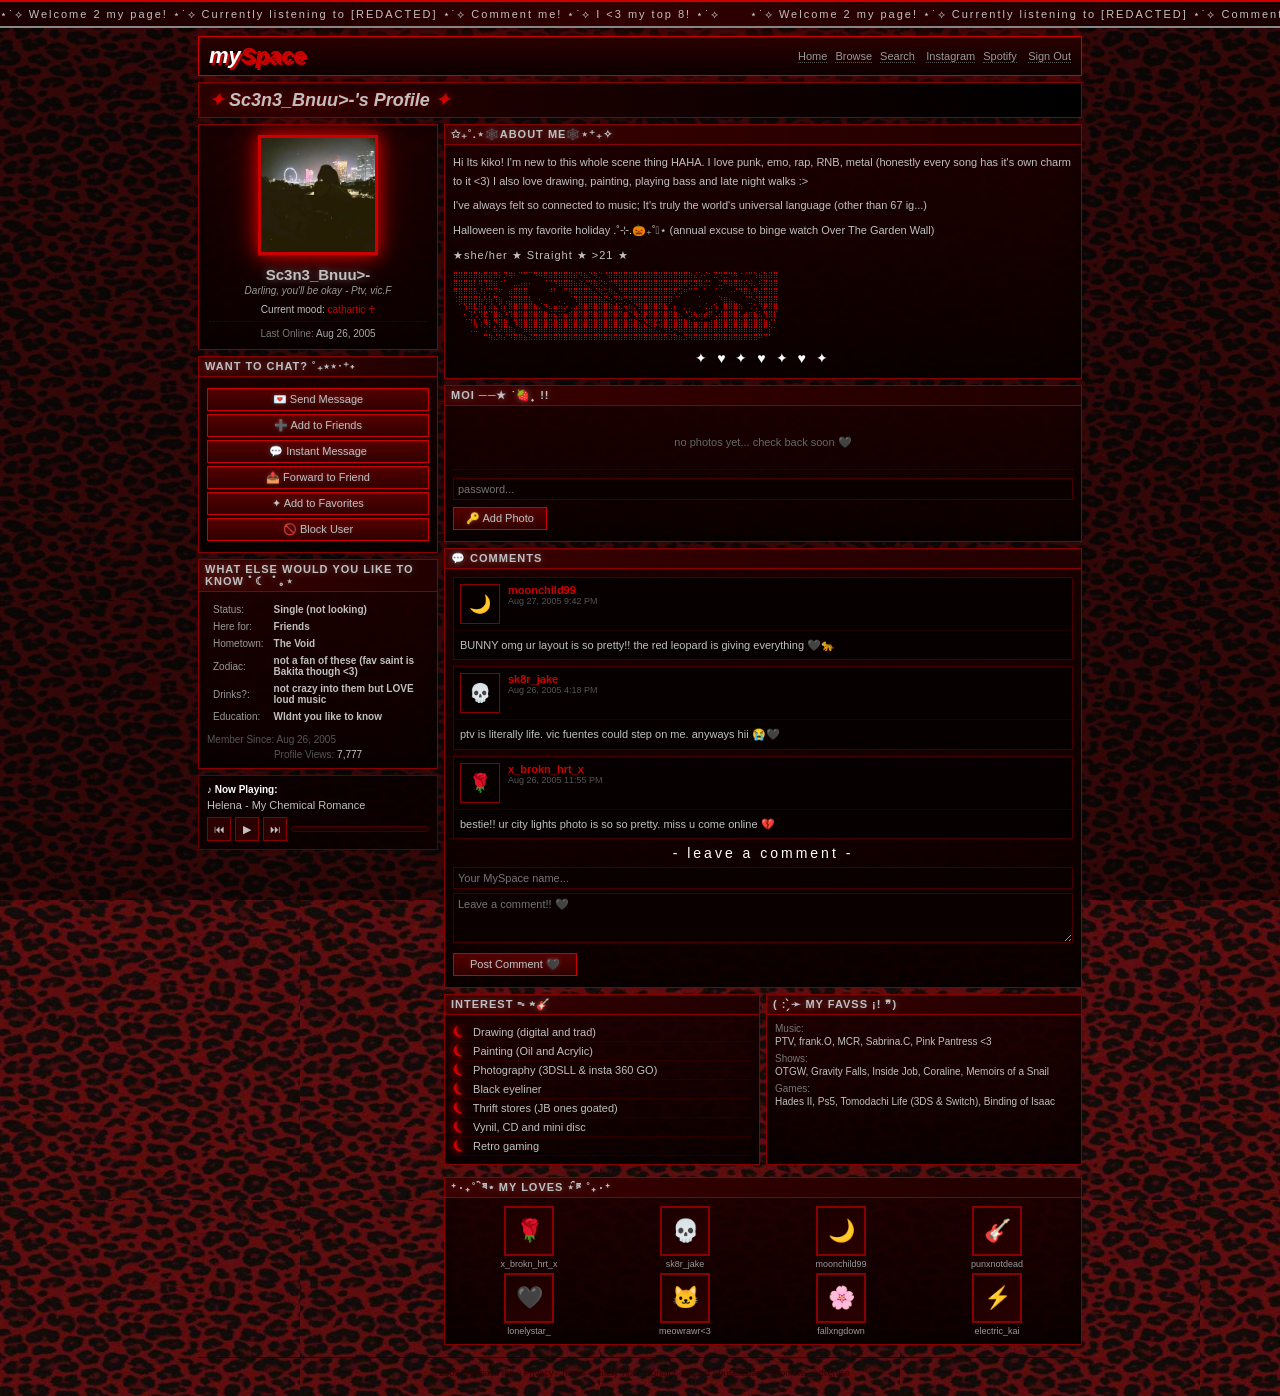
==== index.html @ c3ccbebc "File cleanup" ====
<!DOCTYPE html>
<html>
<head>
<meta charset="UTF-8">
<title>Sc3n3_Bnuu>- - MySpace</title>
<link rel="stylesheet" href="style.css">
</head>
<body>

<div class="overlay"></div>
<div class="sparkle-bg" id="sparkles"></div>

<div class="marquee-wrap">
  <span class="marquee-text">
    ⋆˙⟡ Welcome 2 my page! ⋆˙⟡ Currently listening to [REDACTED] ⋆˙⟡ Comment me! ⋆˙⟡ I &lt;3 my top 8! ⋆˙⟡ &nbsp;&nbsp;&nbsp;&nbsp; ⋆˙⟡ Welcome 2 my page! ⋆˙⟡ Currently listening to [REDACTED] ⋆˙⟡ Comment me! ⋆˙⟡ I &lt;3 my top 8! ⋆˙⟡
  </span>
</div>

<div class="page-wrapper">

  <div class="header-bar">
    <div class="logo">my<span>Space</span></div>
    <div class="nav-links">
      <a href="https://myspace.com/">Home</a><a href="https://myspace.com/">Browse</a><a href="https://myspace.com/">Search</a>
      <a href="https://www.instagram.com/is.bei?igsh=bW1zNjJjN3BxcHlq&utm_source=qr">Instagram</a><a href="https://open.spotify.com/user/31earrf7bkxjdmmt7v5co3soel5y?si=15b70d3a7694447d">Spotify</a>
      <a href="https://myspace.com/">Sign Out</a>
    </div>
  </div>

  <div class="page-header"><span>✦</span> Sc3n3_Bnuu&gt;-'s Profile <span>✦</span></div>

  <div class="main-grid">
    <div class="left-col">

      <div class="panel">
        <div class="panel-body profile-photo-wrap">
          <div class="profile-photo">
            <img src="[data-uri]" alt="profile photo">
          </div>
            
          
          <div class="username">Sc3n3_Bnuu&gt;-</div>
          <div class="tagline">Darling, you'll be okay - Ptv, vic.F</div>
          <div class="mood-row">Current mood: <span>cathartic ♰</span></div>
          <div class="last-online">Last Online: <span>Aug 26, 2005</span></div>
        </div>
      </div>

      <div class="panel">
        <div class="panel-header">Want to chat? ˚₊⭒⋆‧⁺˖</div>
        <div class="panel-body">
          <button class="action-btn" onclick="window.open('https://www.instagram.com/is.bei?igsh=bW1zNjJjN3BxcHlq&utm_source=qr','_blank')">💌 Send Message</button>
          <button class="action-btn" onclick="window.open('https://youtu.be/yA5lujNlkn8?si=oLuBkSYtDW8KAyl1','_blank')">➕ Add to Friends</button>
          <button class="action-btn" onclick="window.open('https://youtu.be/ioQBsmlzKFo?si=CDayO7_mEFacotwS','_blank')">💬 Instant Message</button>
          <button class="action-btn" onclick="window.open('https://youtu.be/O7FIiYsVy3U?si=j0L2UTCKAUDoDWtJ','_blank')">📤 Forward to Friend</button>
          <button class="action-btn" onclick="window.open('https://youtu.be/a56T2llZf_k?si=fG1bE0B9-aeoLMlb','_blank')">✦ Add to Favorites</button>
          <button class="action-btn" onclick="window.open('https://youtu.be/Yw6u6YkTgQ4?si=_ug-pGropmlPHQhc','_blank')">🚫 Block User</button>
        </div>
      </div>

      <div class="panel">
        <div class="panel-header">What else would you like to know ﾟ☾ ﾟ｡⋆</div>
        <div class="panel-body">
          <table class="stats-table">
            <tr><td>Status:</td><td>Single (not looking)</td></tr>
            <tr><td>Here for:</td><td>Friends</td></tr>
            <tr><td>Hometown:</td><td>The Void</td></tr>
            <tr><td>Zodiac:</td><td>not a fan of these (fav saint is Bakita though &lt;3)</td></tr>
            <tr><td>Drinks?:</td><td>not crazy into them but LOVE loud music</td></tr>
            <tr><td>Education:</td><td>Wldnt you like to know</td></tr>
          </table>
          <div style="margin-top:8px;font-size:10px;color:#555;">Member Since: Aug 26, 2005</div>
          <div class="view-count">Profile Views: <span style="color:#c0c0c0">7,777</span></div>
        </div>
      </div>

      <audio id="helena-audio" src="[data-uri]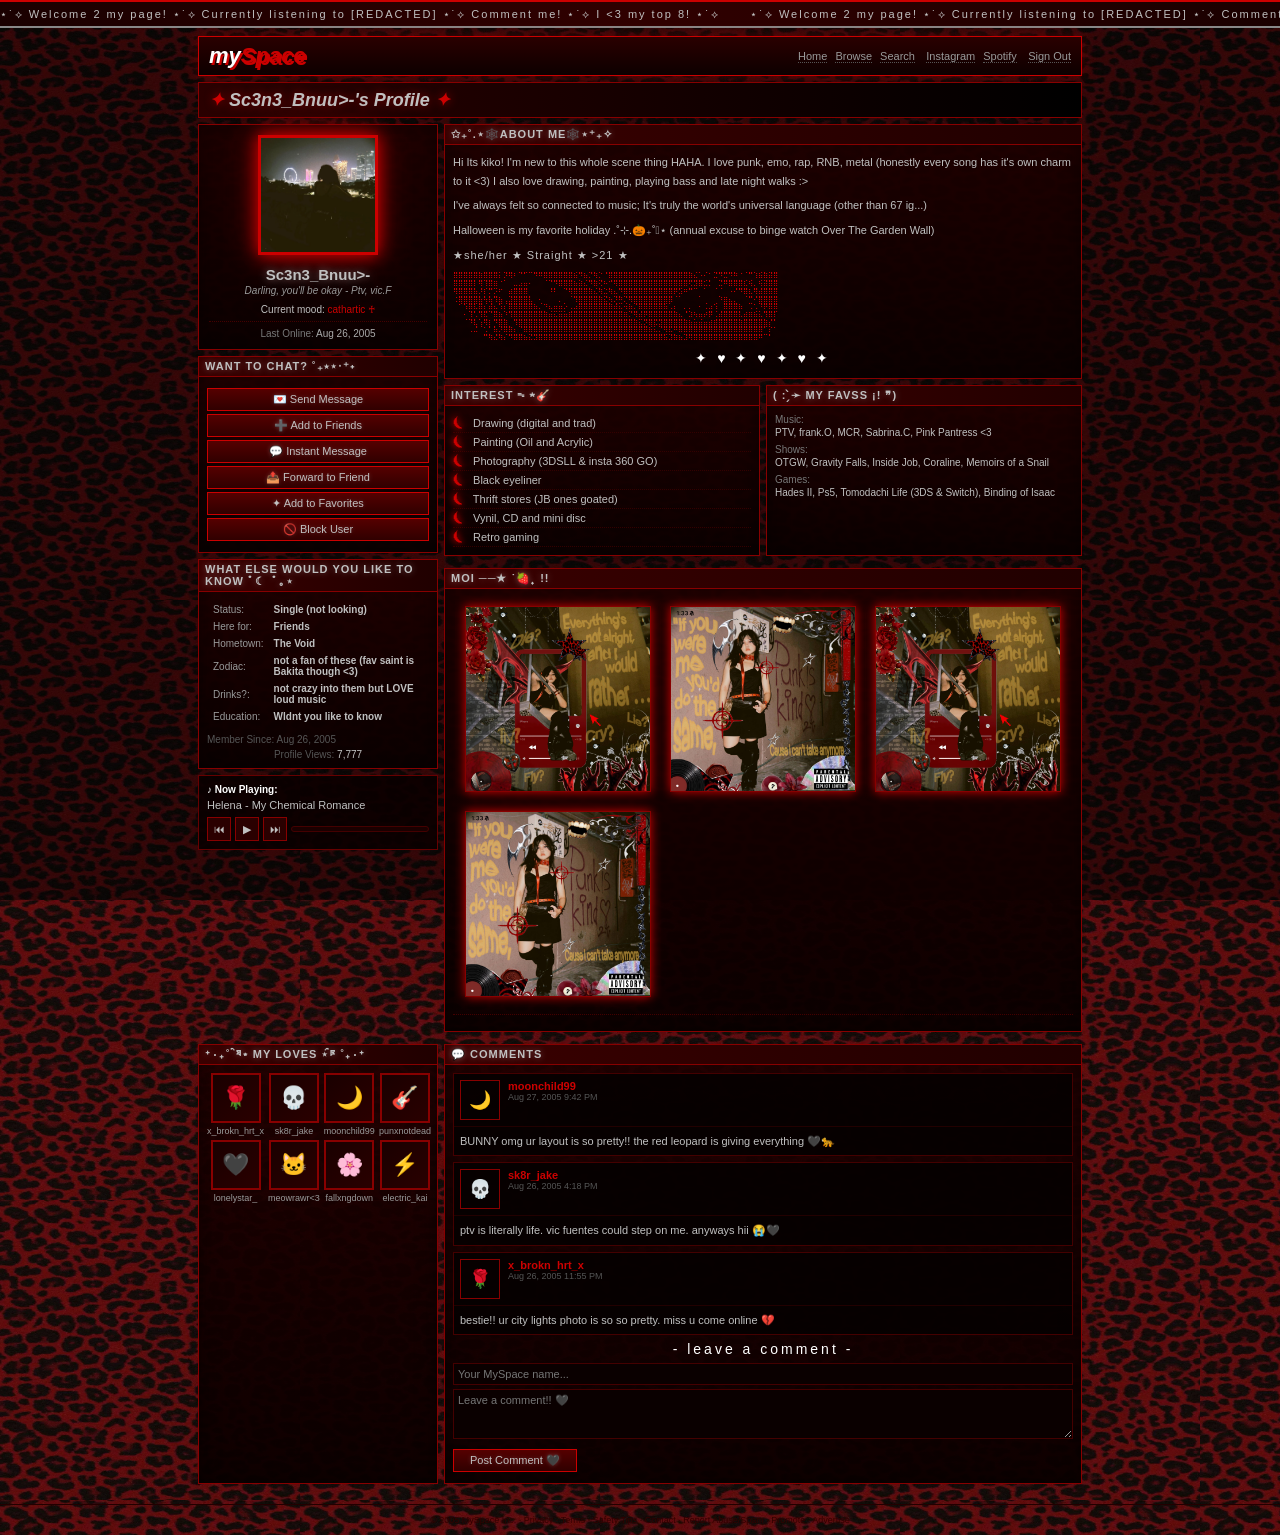
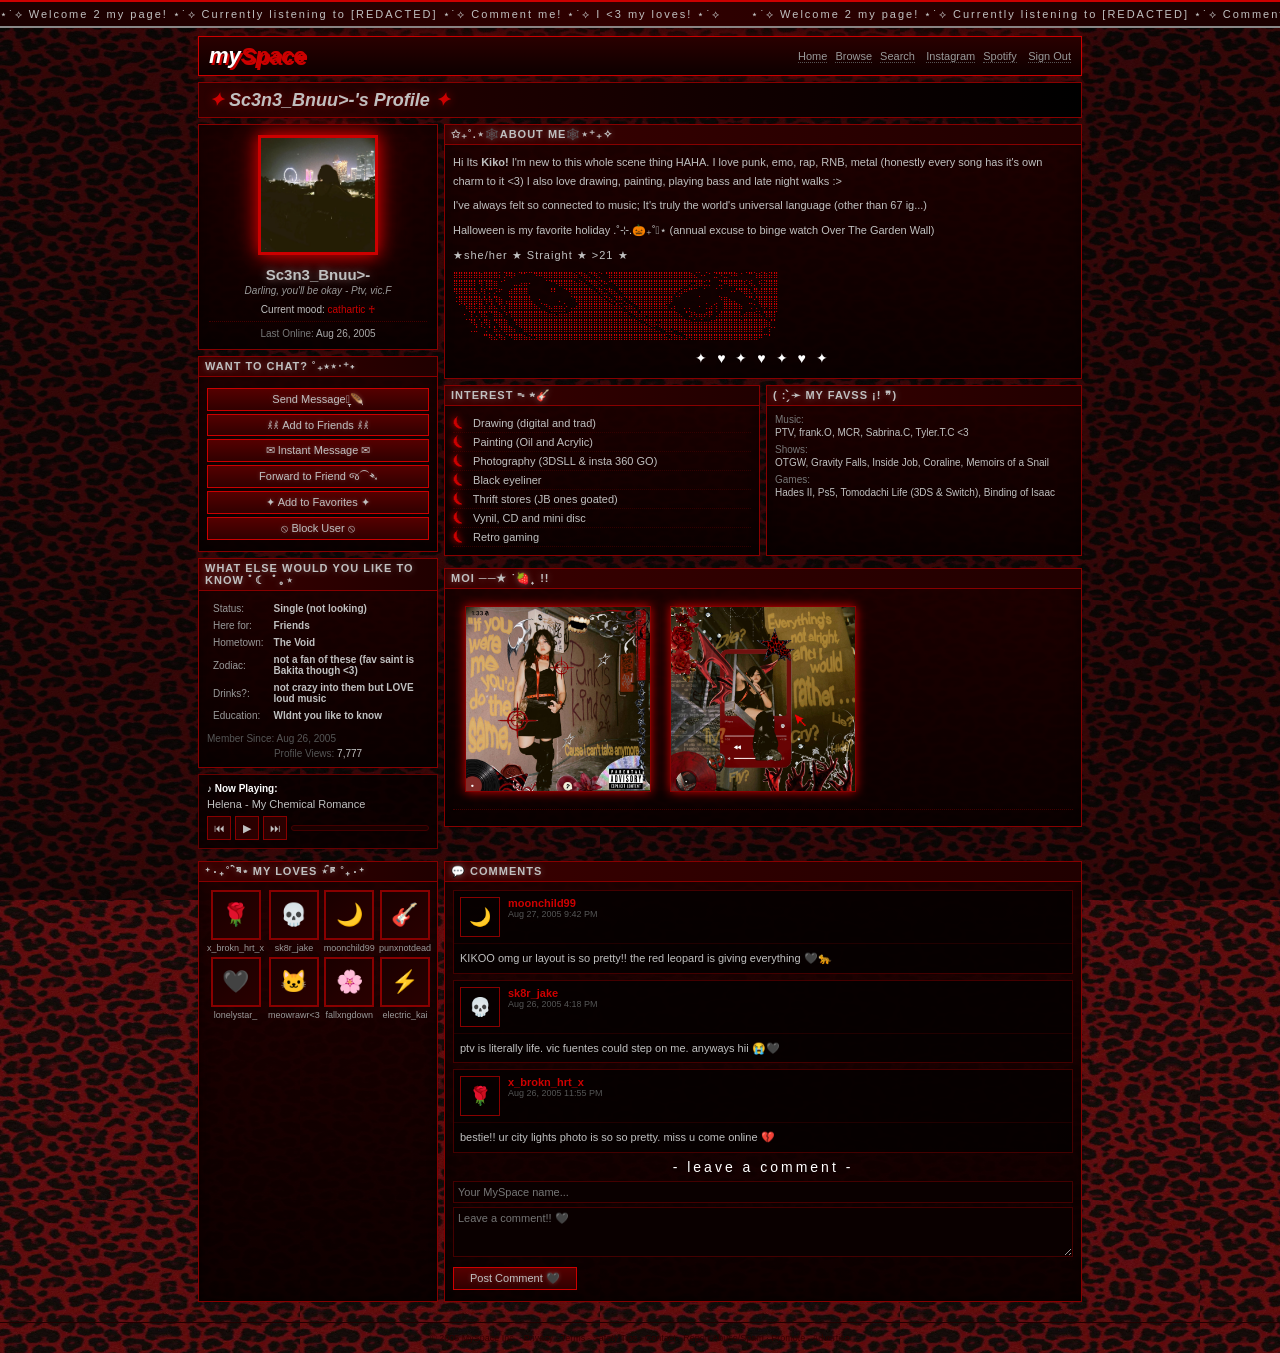
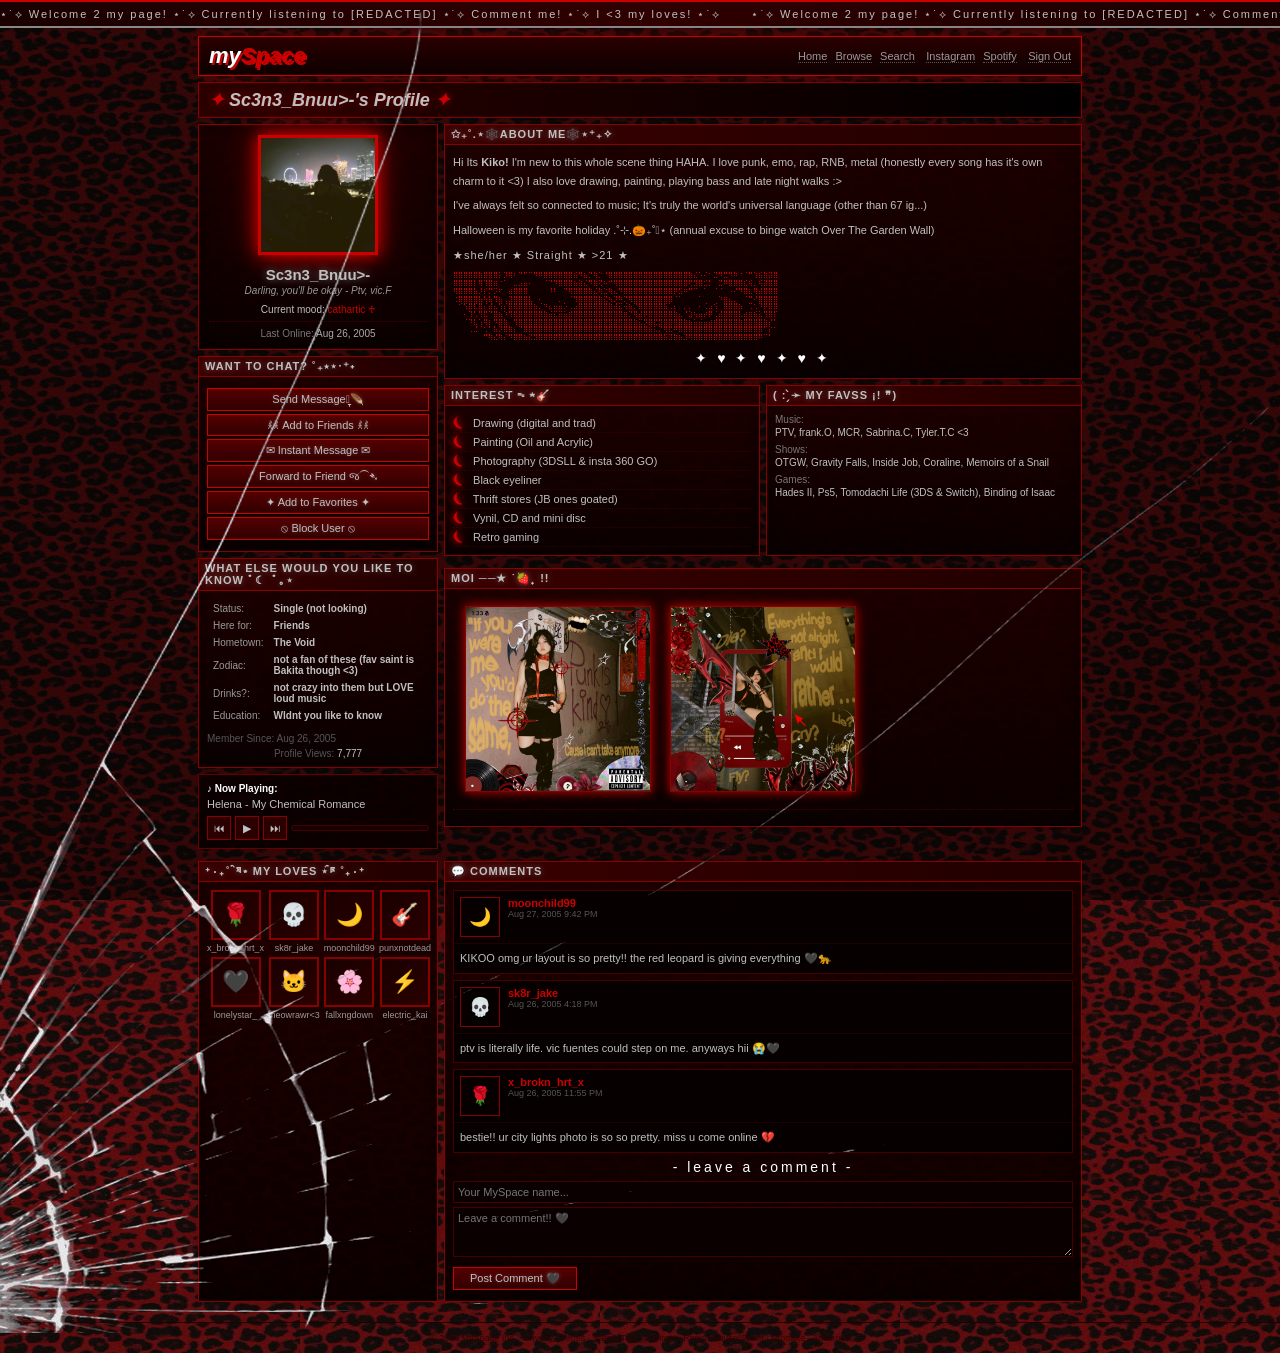
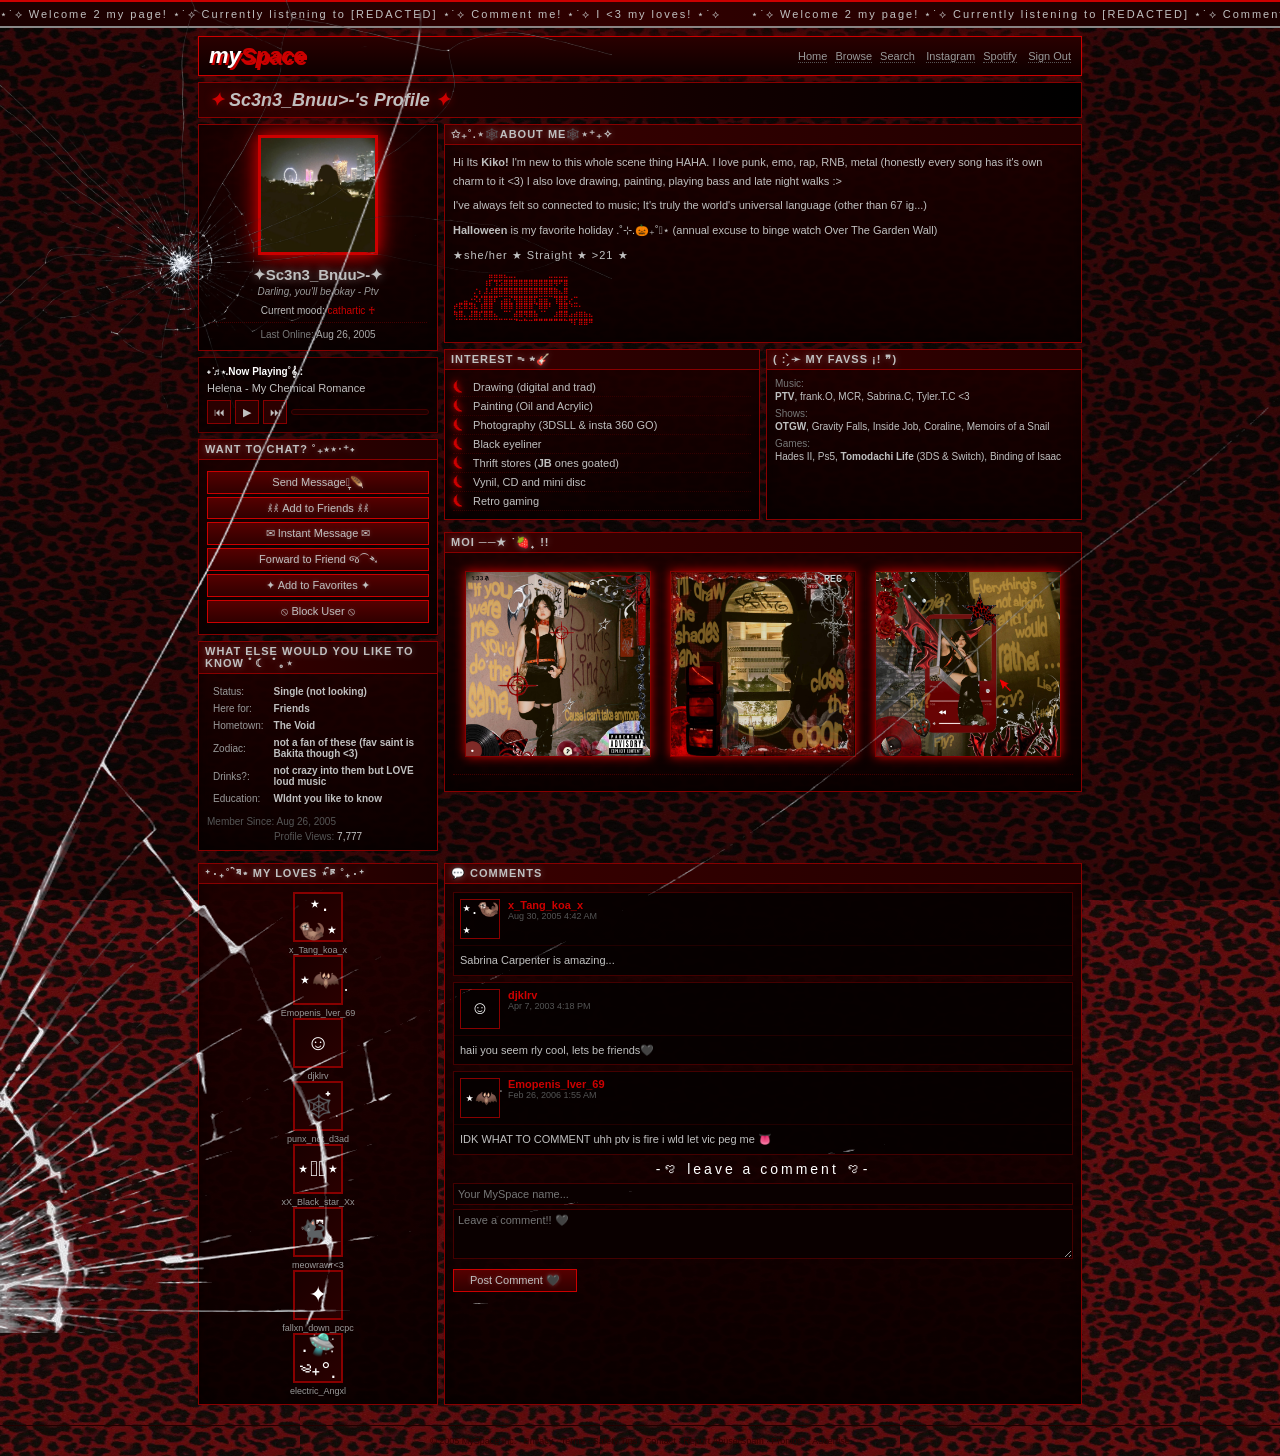
